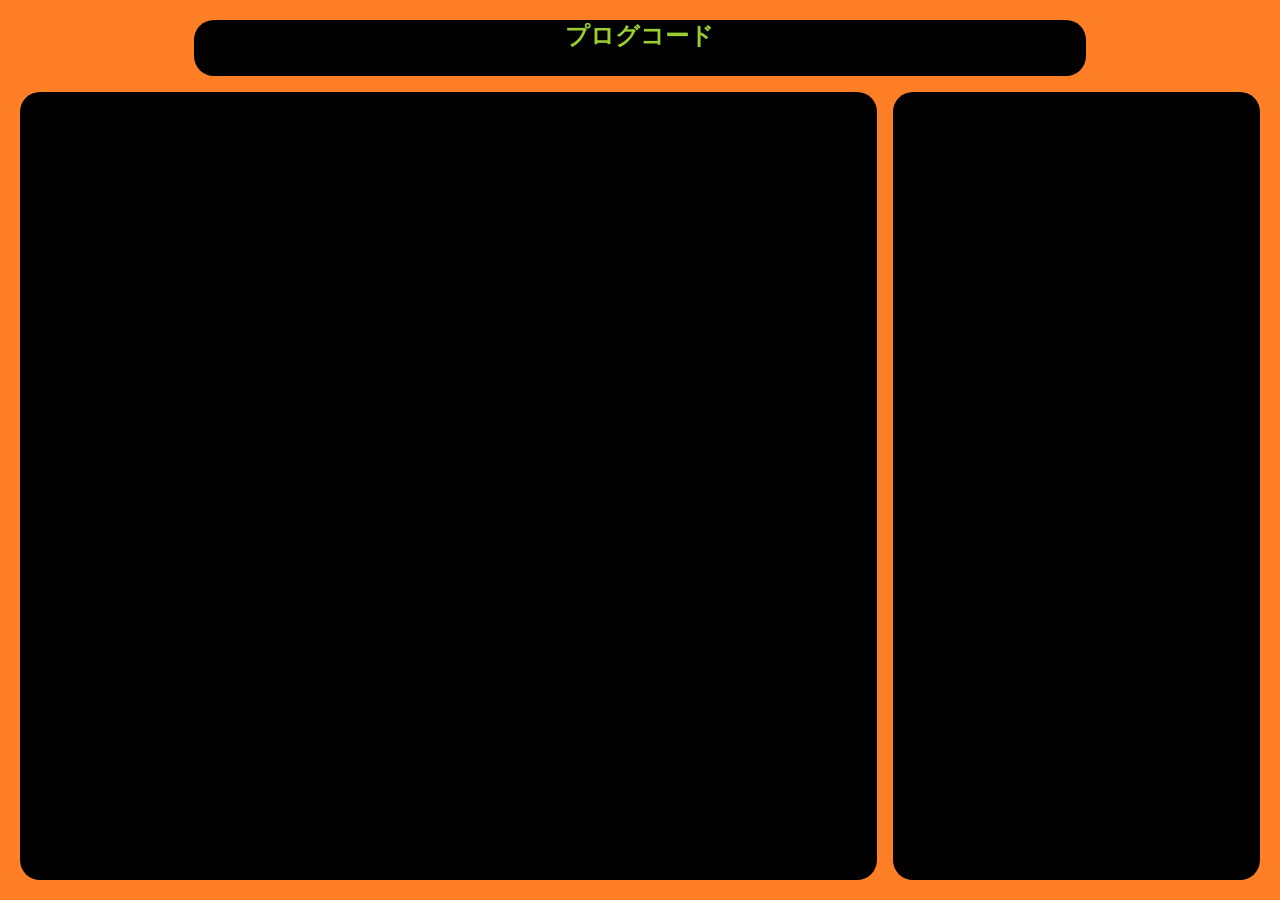
==== programming-school_home/HTML/index.html @ 70a52964 "タイトル作成" ====
<!DOCTYPE html>
<html lang="ja">
<head>
    <meta charset="UTF-8">
    <meta name="viewport" content="width=device-width, initial-scale=1.0">
    <title>プログラミングスクール</title>
    <link rel="stylesheet" href="../CSS/style.css">
</head>
<body>
    <div class="page">
        <main class="main-container">
            <section id="title" class="title"><H1><p style="color: yellowgreen; text-align: center;">プログコード</p></H1></section>
            <div class="bottom-row">
                <section id="seiseki" class="seiseki"></section>
                <section id="chat" class="chat"></section>
            </div>
        </main>
    </div>
    <script src="../Javascript/script.js"></script>
</body>
</html>
---- programming-school_home/CSS/style.css ----
* {
    margin: 0;
    padding: 0;
    box-sizing: border-box;
}

body {
    min-height: 100vh;
    background-color: #ff7f27;
    font-family: "Segoe UI", "Hiragino Sans", "Meiryo", sans-serif;
    overflow: hidden;
}

.page {
    width: 100%;
    min-height: 100vh;
}

.main-container {
    background-color: #ff7f27;
    padding: 20px;
    width: 100%;
    min-height: 100vh;
    display: flex;
    flex-direction: column;
    gap: 16px;
}

.title {
    background-color: #000000;
    border-radius: 20px;
    width: 72%;
    height: 56px;
    align-self: center;
    flex-shrink: 0;
}

.bottom-row {
    display: flex;
    gap: 16px;
    flex: 1;
    min-height: 0;
}

.seiseki {
    background-color: #000000;
    border-radius: 20px;
    flex: 7;
}

.chat {
    background-color: #000000;
    border-radius: 20px;
    flex: 3;
}
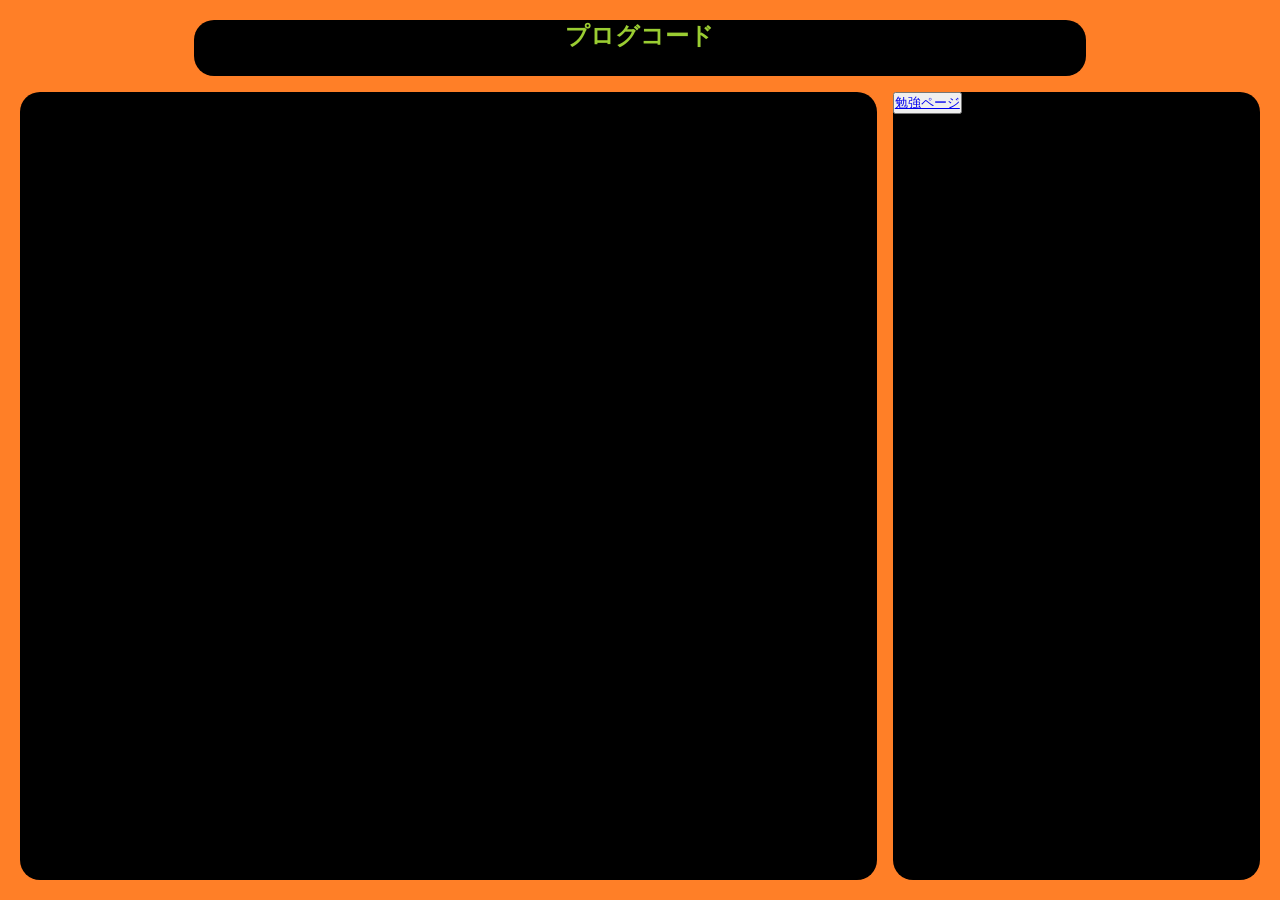
==== commit f51abfc9: "勉強ページに飛ぶボタン作成" ====
--- a/programming-school_home/HTML/index.html
+++ b/programming-school_home/HTML/index.html
@@ -12,7 +12,7 @@
             <section id="title" class="title"><H1><p style="color: yellowgreen; text-align: center;">プログコード</p></H1></section>
             <div class="bottom-row">
                 <section id="seiseki" class="seiseki"></section>
-                <section id="chat" class="chat"></section>
+                <section id="chat" class="chat"><button><a href="../../programming-school/HTML/index.html"><p>勉強ページ</p></a></button></section>
             </div>
         </main>
     </div>
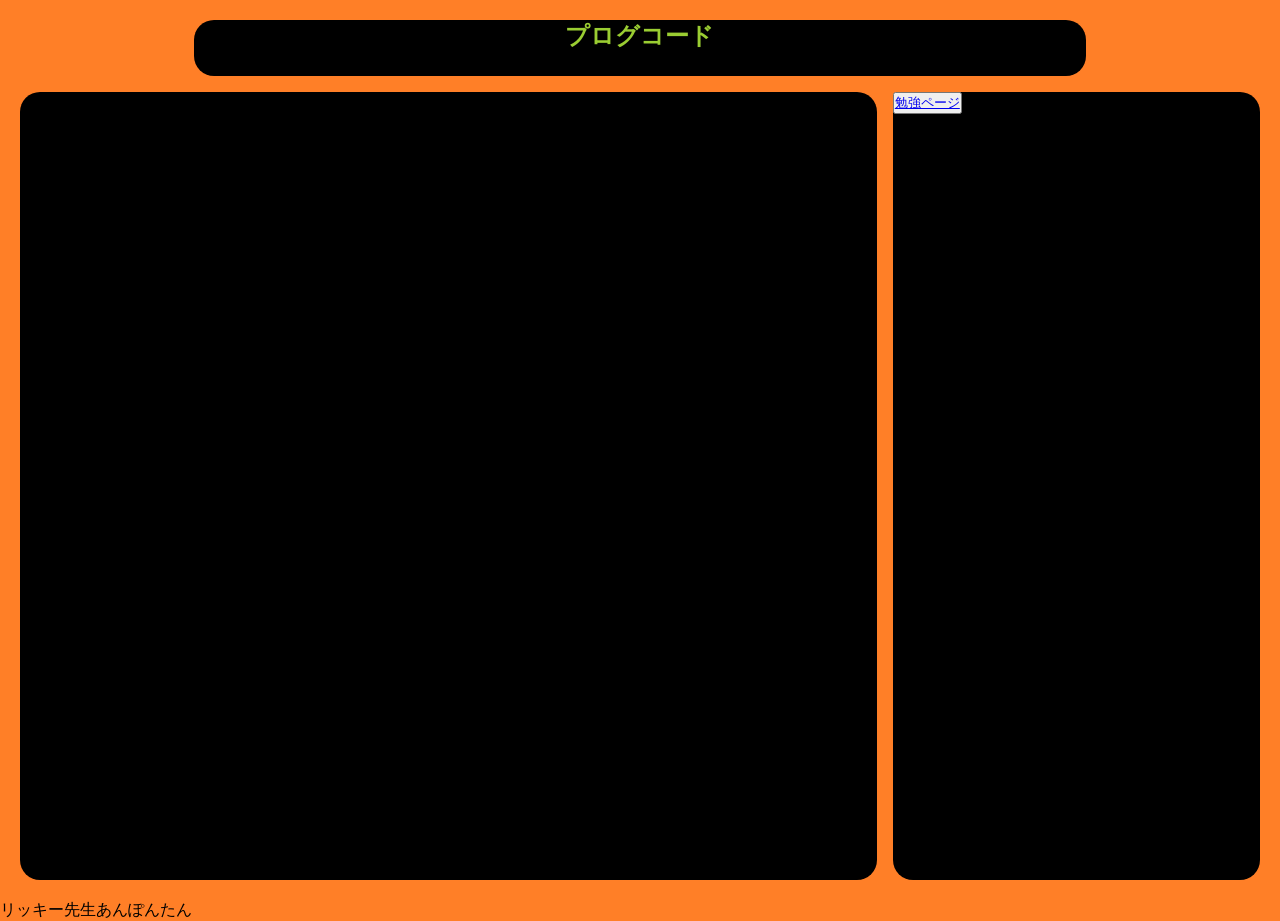
==== commit e9a3351e: "悪口" ====
--- a/programming-school_home/HTML/index.html
+++ b/programming-school_home/HTML/index.html
@@ -16,6 +16,7 @@
             </div>
         </main>
     </div>
+    <p>リッキー先生あんぽんたん</p>
     <script src="../Javascript/script.js"></script>
 </body>
 </html>
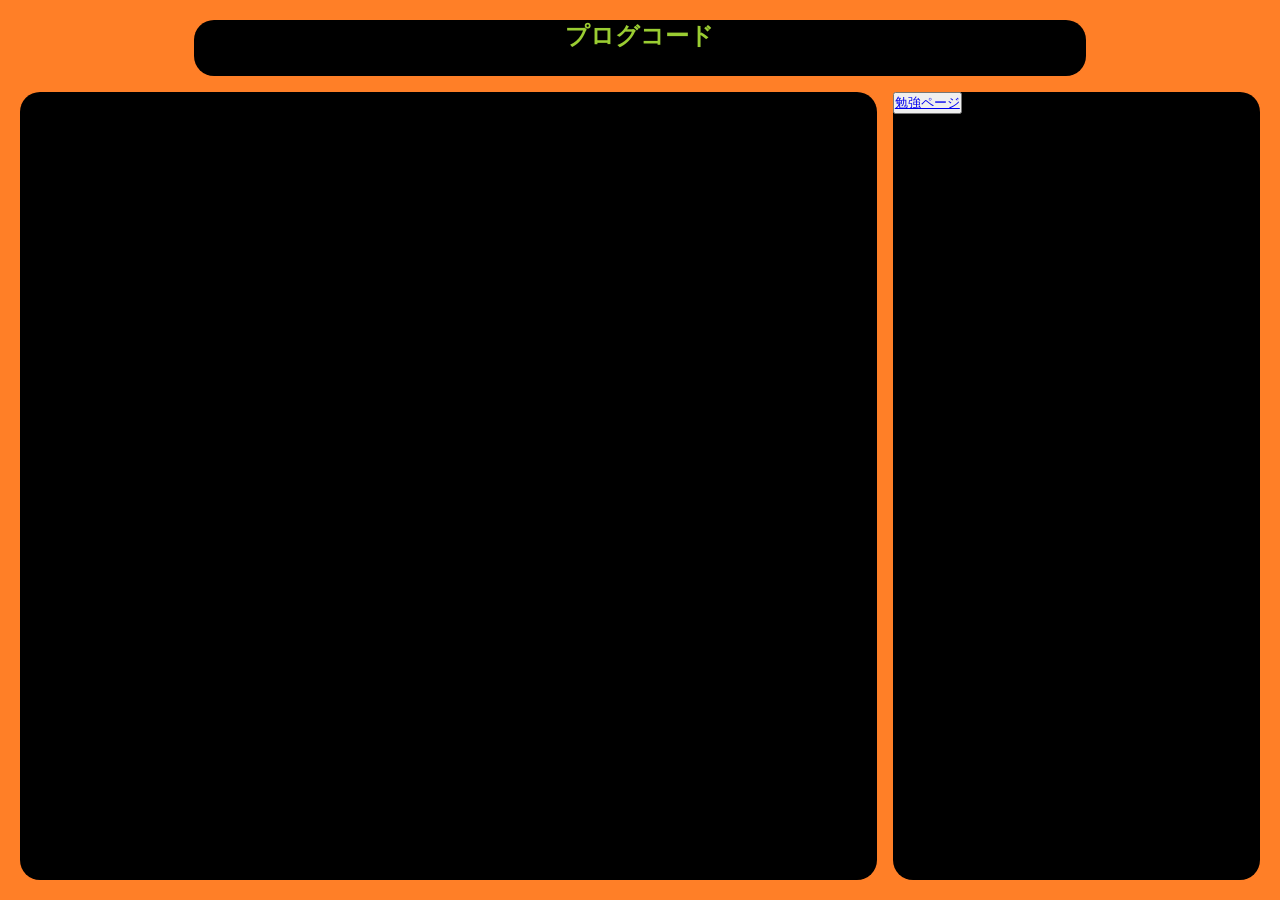
==== commit 4727118c: "勉強ページに飛ぶボタン作成" ====
--- a/programming-school_home/HTML/index.html
+++ b/programming-school_home/HTML/index.html
@@ -16,7 +16,6 @@
             </div>
         </main>
     </div>
-    <p>リッキー先生あんぽんたん</p>
     <script src="../Javascript/script.js"></script>
 </body>
 </html>
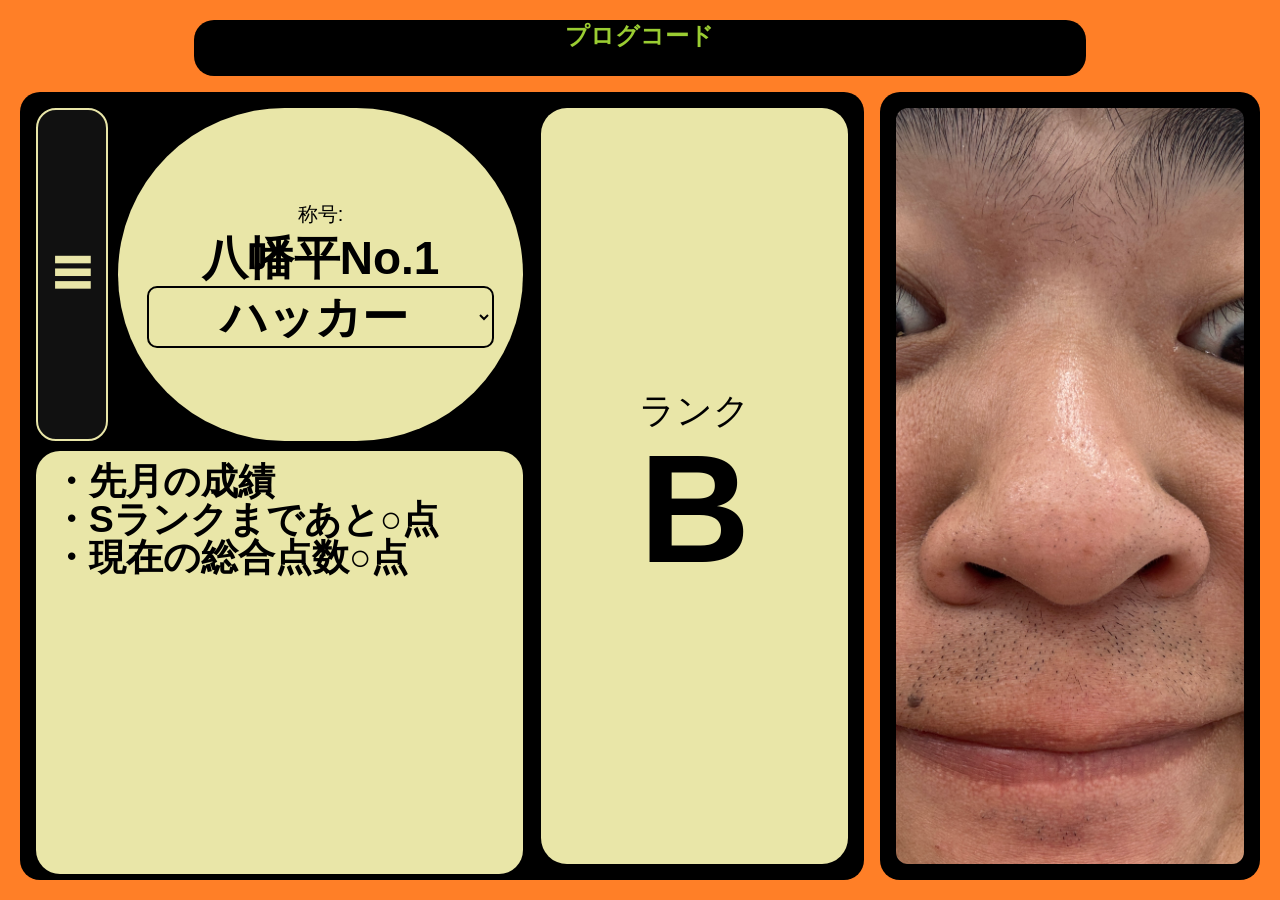
==== commit 3e3b1875: "サイドバー途中" ====
--- a/programming-school_home/HTML/index.html
+++ b/programming-school_home/HTML/index.html
@@ -11,8 +11,43 @@
         <main class="main-container">
             <section id="title" class="title"><H1><p style="color: yellowgreen; text-align: center;">プログコード</p></H1></section>
             <div class="bottom-row">
-                <section id="seiseki" class="seiseki"></section>
-                <section id="chat" class="chat"><button><a href="../../programming-school/HTML/index.html"><p>勉強ページ</p></a></button></section>
+                <section id="seiseki" class="seiseki">
+                    <aside class="side-menu" id="side-menu">
+                        <div class="sidebar-auto-links">
+                            <a href="../../programming-school/HTML/index.html">勉強ページ</a>
+                            <a href="#">ホーム</a>
+                            <a href="#">ランキング</a>
+                        </div>
+                    </aside>
+                    <div class="status-panel">
+                        <div class="status-left">
+                            <div class="title-row">
+                                <button class="sidebar-toggle" id="sidebar-toggle" type="button" aria-expanded="false" aria-controls="side-menu">☰</button>
+                                <div class="title-box">
+                                    <p class="small-title">称号:</p>
+                                    <p class="main-title">八幡平No.1</p>
+                                    <select class="title-select" name="title-select">
+                                        <option value="hatimantai-no1">ハッカー</option>
+                                        <option value="rookie">プログラマー</option>
+                                        <option value="silver">パソコン使い</option>
+                                    </select>
+                                </div>
+                            </div>
+                            <div class="score-box">
+                                <p>・先月の成績</p>
+                                <p>・Sランクまであと○点</p>
+                                <p>・現在の総合点数○点</p>
+                            </div>
+                        </div>
+                        <div class="rank-box">
+                            <p>ランク</p>
+                            <p class="rank-letter">B</p>
+                        </div>
+                    </div>
+                </section>
+                <section id="chat" class="chat">
+                    <img class="chat-photo" src="../S__9224217.jpg" alt="プロフィール画像">
+                </section>
             </div>
         </main>
     </div>
--- a/programming-school_home/CSS/style.css
+++ b/programming-school_home/CSS/style.css
@@ -46,10 +46,192 @@
     background-color: #000000;
     border-radius: 20px;
     flex: 7;
+    padding: 16px;
+    position: relative;
+    overflow: hidden;
 }
 
 .chat {
     background-color: #000000;
     border-radius: 20px;
     flex: 3;
-}
+    padding: 16px;
+    min-width: 0;
+    overflow: hidden;
+    perspective: 900px;
+}
+
+.chat-photo {
+    width: 100%;
+    height: 100%;
+    border-radius: 12px;
+    object-fit: cover;
+    display: block;
+    opacity: 1;
+    transform: translateZ(0) scale(1);
+    filter: blur(0);
+    transition: opacity 0.45s ease, transform 0.45s ease, filter 0.45s ease;
+}
+
+.chat-photo.photo-pre {
+    opacity: 0;
+    transform: translateZ(-120px) scale(0.88);
+    filter: blur(8px);
+}
+
+.chat-photo.photo-show {
+    opacity: 1;
+    transform: translateZ(0) scale(1);
+    filter: blur(0);
+}
+
+.status-panel {
+    width: 100%;
+    height: 100%;
+    display: flex;
+    gap: 18px;
+    align-items: stretch;
+    min-width: 0;
+    position: relative;
+    z-index: 1;
+}
+
+.status-left {
+    flex: 1.35;
+    display: flex;
+    flex-direction: column;
+    gap: 10px;
+}
+
+.title-row {
+    display: flex;
+    gap: 10px;
+    align-items: stretch;
+    min-height: 44%;
+}
+
+.sidebar-toggle {
+    width: 72px;
+    border: 2px solid #e9e6a8;
+    border-radius: 20px;
+    background-color: #111111;
+    color: #e9e6a8;
+    font-size: 38px;
+    font-weight: 700;
+    cursor: pointer;
+}
+
+.side-menu {
+    position: absolute;
+    left: 0;
+    top: 0;
+    bottom: 0;
+    width: min(340px, 62%);
+    padding: 16px 10px 16px 16px;
+    background-color: rgba(0, 0, 0, 0.92);
+    transform: translateX(-105%);
+    transition: transform 0.35s ease;
+    z-index: 2;
+}
+
+.seiseki.sidebar-open .side-menu {
+    transform: translateX(0);
+}
+
+.sidebar-auto-links {
+    display: flex;
+    flex-direction: column;
+    gap: 12px;
+}
+
+.sidebar-pill-button {
+    display: block;
+    width: 100%;
+    border: 2px solid #000000;
+    border-radius: 9999px;
+    background-color: #e9e6a8;
+    color: #000000;
+    text-align: center;
+    text-decoration: none;
+    font-size: clamp(22px, 1.8vw, 36px);
+    font-weight: 700;
+    padding: 12px 16px;
+}
+
+.title-box {
+    background-color: #e9e6a8;
+    border-radius: 9999px;
+    text-align: center;
+    padding: 12px 10px;
+    min-height: 100%;
+    display: flex;
+    flex-direction: column;
+    justify-content: center;
+    gap: 4px;
+    flex: 1;
+}
+
+.small-title {
+    font-size: 20px;
+}
+
+.main-title {
+    font-size: 46px;
+    font-weight: 700;
+    margin-top: 2px;
+    line-height: 1.05;
+}
+
+.title-select {
+    width: 90%;
+    margin: 0 auto;
+    border: 2px solid #000000;
+    border-radius: 10px;
+    background-color: #e9e6a8;
+    color: #000000;
+    font-size: 46px;
+    font-weight: 700;
+    line-height: 1.05;
+    padding: 2px 8px;
+    text-align: center;
+    text-align-last: center;
+}
+
+.score-box {
+    background-color: #e9e6a8;
+    border-radius: 24px;
+    padding: 12px 16px 10px;
+    min-height: 56%;
+}
+
+.score-box p {
+    font-size: clamp(30px, 2.9vw, 72px);
+    font-weight: 700;
+    margin-bottom: 1px;
+    line-height: 1;
+    white-space: nowrap;
+}
+
+.score-box p:last-child {
+    margin-bottom: 0;
+}
+
+.rank-box {
+    flex: 0.85;
+    min-width: 160px;
+    background-color: #e9e6a8;
+    border-radius: 26px;
+    display: flex;
+    flex-direction: column;
+    justify-content: center;
+    align-items: center;
+    gap: 10px;
+    font-size: clamp(34px, 2.8vw, 74px);
+    line-height: 1;
+}
+
+.rank-letter {
+    font-size: clamp(120px, 12vw, 340px);
+    font-weight: 700;
+    line-height: 0.9;
+}
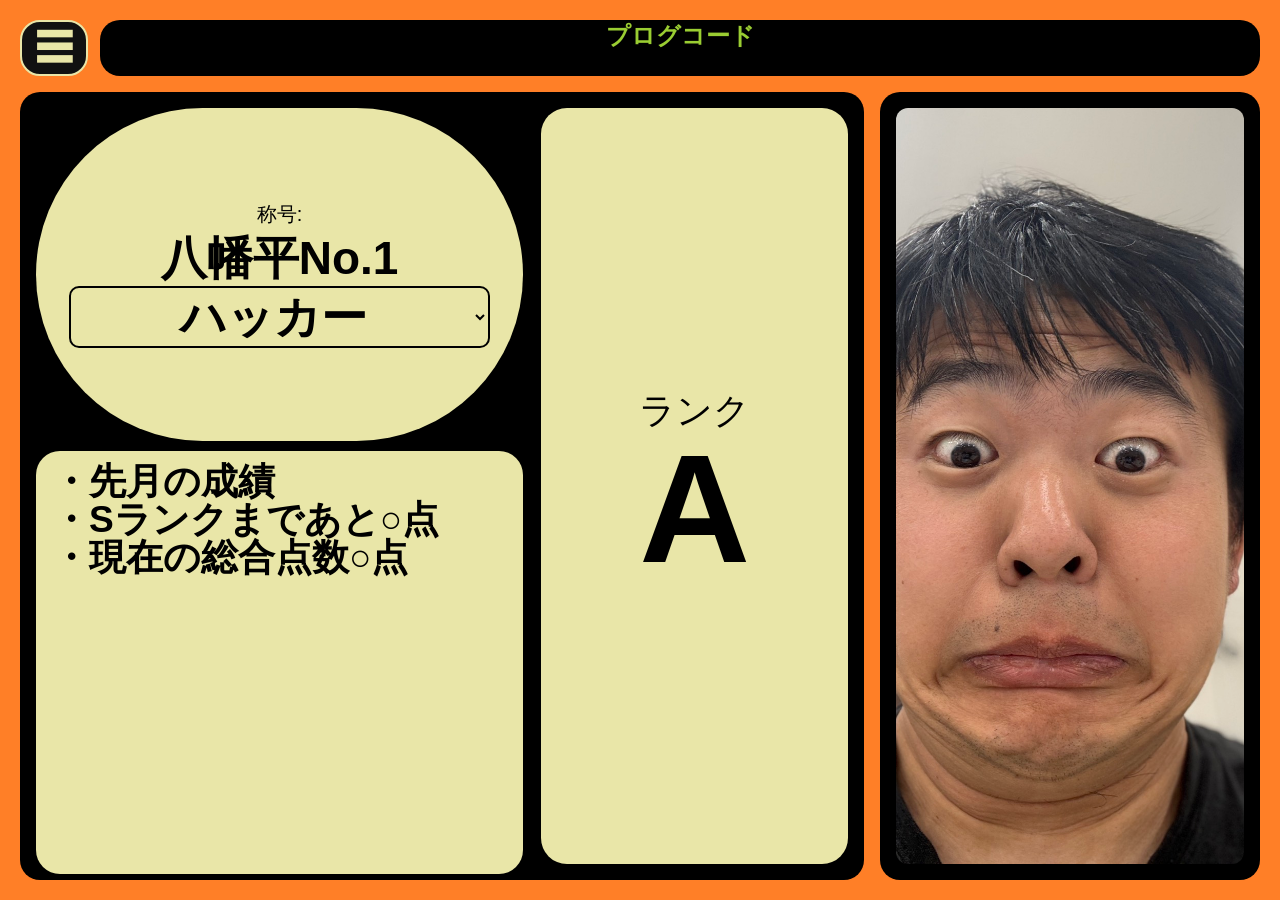
==== commit 05eb815b: "サイドバー作成完了大体の見た目完了" ====
--- a/programming-school_home/HTML/index.html
+++ b/programming-school_home/HTML/index.html
@@ -9,10 +9,14 @@
 <body>
     <div class="page">
         <main class="main-container">
-            <section id="title" class="title"><H1><p style="color: yellowgreen; text-align: center;">プログコード</p></H1></section>
+            <div class="top-header">
+                <button class="sidebar-toggle top-toggle" id="sidebar-toggle" type="button" aria-expanded="false" aria-controls="side-menu">☰</button>
+                <section id="title" class="title"><H1><p style="color: yellowgreen; text-align: center;">プログコード</p></H1></section>
+            </div>
             <div class="bottom-row">
                 <section id="seiseki" class="seiseki">
                     <aside class="side-menu" id="side-menu">
+                        <button class="sidebar-toggle sidebar-close" id="sidebar-close" type="button" aria-label="サイドバーを閉じる">×</button>
                         <div class="sidebar-auto-links">
                             <a href="../../programming-school/HTML/index.html">勉強ページ</a>
                             <a href="#">ホーム</a>
@@ -22,7 +26,6 @@
                     <div class="status-panel">
                         <div class="status-left">
                             <div class="title-row">
-                                <button class="sidebar-toggle" id="sidebar-toggle" type="button" aria-expanded="false" aria-controls="side-menu">☰</button>
                                 <div class="title-box">
                                     <p class="small-title">称号:</p>
                                     <p class="main-title">八幡平No.1</p>
@@ -41,7 +44,7 @@
                         </div>
                         <div class="rank-box">
                             <p>ランク</p>
-                            <p class="rank-letter">B</p>
+                            <p class="rank-letter">A</p>
                         </div>
                     </div>
                 </section>
--- a/programming-school_home/CSS/style.css
+++ b/programming-school_home/CSS/style.css
@@ -31,8 +31,17 @@
     border-radius: 20px;
     width: 72%;
     height: 56px;
-    align-self: center;
     flex-shrink: 0;
+}
+
+.top-header {
+    display: flex;
+    align-items: center;
+    gap: 12px;
+}
+
+.top-header .title {
+    flex: 1;
 }
 
 .bottom-row {
@@ -105,7 +114,6 @@
 
 .title-row {
     display: flex;
-    gap: 10px;
     align-items: stretch;
     min-height: 44%;
 }
@@ -121,21 +129,38 @@
     cursor: pointer;
 }
 
+.top-toggle {
+    width: 68px;
+    height: 56px;
+    flex-shrink: 0;
+}
+
 .side-menu {
-    position: absolute;
+    position: fixed;
     left: 0;
     top: 0;
     bottom: 0;
+    height: 100vh;
     width: min(340px, 62%);
-    padding: 16px 10px 16px 16px;
+    padding: 20px 10px 16px 16px;
     background-color: rgba(0, 0, 0, 0.92);
     transform: translateX(-105%);
     transition: transform 0.35s ease;
-    z-index: 2;
-}
-
-.seiseki.sidebar-open .side-menu {
+    z-index: 20;
+    display: flex;
+    flex-direction: column;
+    gap: 14px;
+}
+
+body.sidebar-open .side-menu {
     transform: translateX(0);
+}
+
+.sidebar-close {
+    width: 56px;
+    height: 56px;
+    font-size: 42px;
+    align-self: flex-end;
 }
 
 .sidebar-auto-links {
